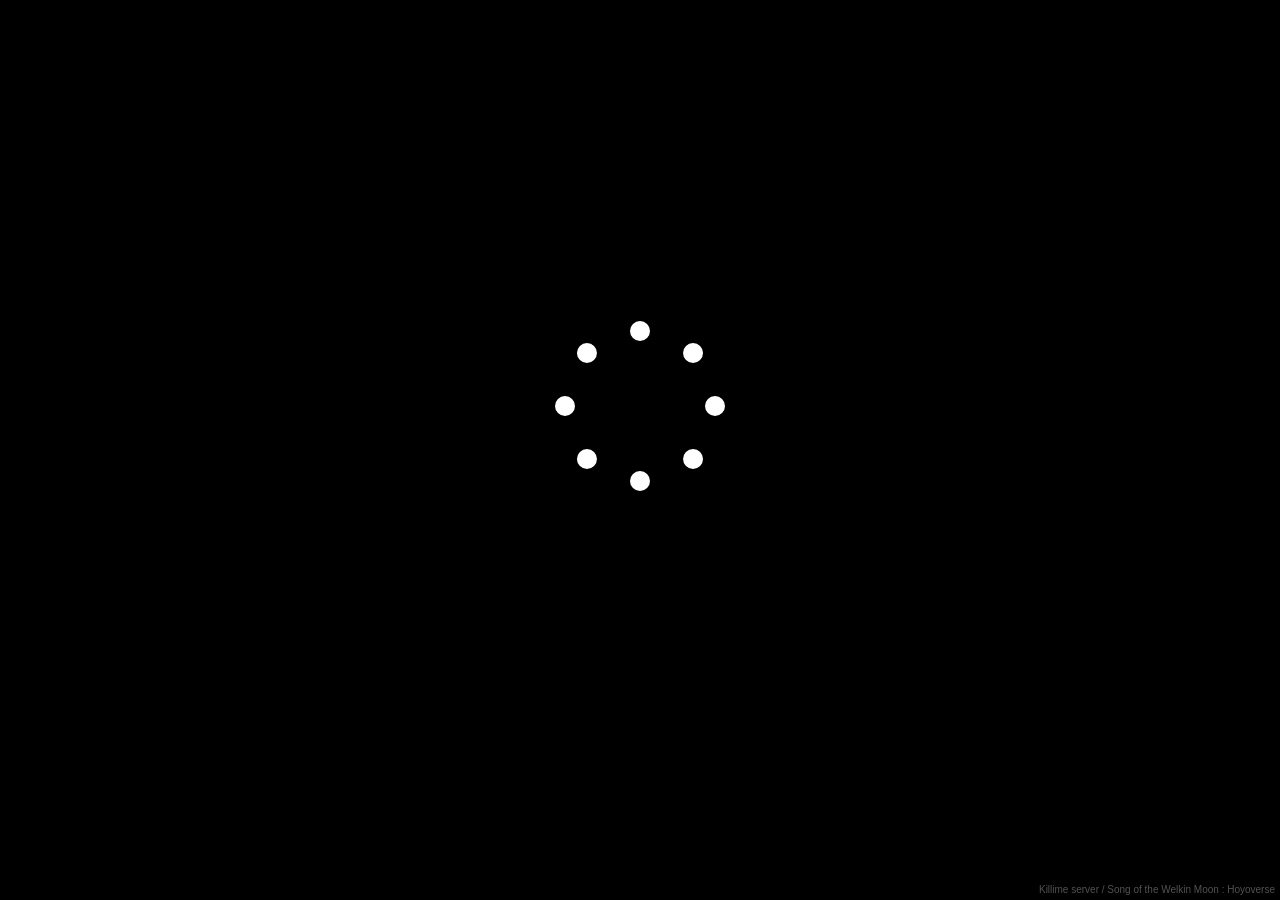
==== index.html @ 07a7a8bc "Add files via upload" ====
<!DOCTYPE html>
<html lang="fr">
<head>
<meta charset="UTF-8" />
<meta name="viewport" content="width=device-width, initial-scale=1" />
<title>Moon</title>
<link rel="stylesheet" href="style.css" />
</head>
<body>

<!-- Écran de chargement -->
<div id="loading-screen">
  <div id="loading-circle">
  <div class="dot" style="--i: 0"></div>
  <div class="dot" style="--i: 1"></div>
  <div class="dot" style="--i: 2"></div>
  <div class="dot" style="--i: 3"></div>
  <div class="dot" style="--i: 4"></div>
  <div class="dot" style="--i: 5"></div>
  <div class="dot" style="--i: 6"></div>
  <div class="dot" style="--i: 7"></div>
  </div>
  <div id="click-to-start" class="hidden">Appuyez pour continuer</div>
</div>

<!-- Contenu principal -->
<div id="footer-text">Killime server / Song of the Welkin Moon : Hoyoverse</div>
<div id="main" class="hidden">
  <div id="overlay"></div>
  <div id="content">
    <img id="symbol" src="" alt="Symbole" />
    <div id="phrase"></div>
  </div>
</div>
<div id="main-content" class="hidden">
  <img id="center-image" src="assets/center.png" alt="Image centrale" />
  <img id="center-moon" src="assets/centermoon.png" alt="Image lune centrale" />
  <div id="circle-container">
  <div class="circle-item-container"><img class="circle-item" src="assets/item1.png" alt="Item 1" /></div>
  <div class="circle-item-container"><img class="circle-item" src="assets/item2.png" alt="Item 2" /></div>
  <div class="circle-item-container"><img class="circle-item" src="assets/item3.png" alt="Item 3" /></div>
  <div class="circle-item-container"><img class="circle-item" src="assets/item4.png" alt="Item 4" /></div>
  <div class="circle-item-container"><img class="circle-item" src="assets/item5.png" alt="Item 5" /></div>
  <div class="circle-item-container"><img class="circle-item" src="assets/item6.png" alt="Item 6" /></div>
  <div class="circle-item-container"><img class="circle-item" src="assets/item7.png" alt="Item 7" /></div>
  </div>
</div>
<div id="sin-page" class="hidden">
  <div id="sin-background"></div>
  <div id="sin-message"></div>
</div>
<div id="modal" class="hidden">
  <div class="modal-content">
    <span class="close-button">&times;</span>
    <h2 id="modal-title"></h2>
    <p id="modal-description"></p>
  </div>
</div>
<div id="pass-button">Passer</div>
<div id="discord-widget-container">
  <iframe src="https://discord.com/widget?id=398546209247068161&theme=dark" width="350" height="500" allowtransparency="true" frameborder="0" sandbox="allow-popups allow-popups-to-escape-sandbox allow-same-origin allow-scripts"></iframe>
</div>
<div id="ancientmoon-bg" class="hidden">
  <video id="ancientmoon-video" src="assets/ancientmoon.mp4" autoplay muted loop playsinline></video>
</div>
<div id="return-button" class="hidden">
  <span>⟵ Retour</span>
</div>
<audio id="souffle2Sound" src="assets/souffle2.mp3" preload="auto"></audio>
<audio id="startSound" src="assets/souffle.mp3" preload="auto"></audio>
<audio id="appSound" src="assets/appearance.mp3" preload="auto"></audio>
<audio id="bgMusic" src="assets/ambiance.mp3" preload="auto" loop></audio>

<script src="script.js"></script>
</body>
</html>
---- style.css ----
/* Reset */
* {
  margin: 0;
  padding: 0;
  box-sizing: border-box;
}

body, html {
  width: 100%;
  height: 100%;
  overflow: hidden;
  font-family: 'Arial', sans-serif;
  background: black;
  color: white;
}

#loading-screen {
  position: fixed;
  top: 0; left: 0; right: 0; bottom: 0;
  background: black;
  display: flex;
  flex-direction: column;
  justify-content: center;
  align-items: center;
  z-index: 1000;
  opacity: 1;
  transition: opacity 1s ease;
  cursor: pointer;
}

#loading-screen.hidden {
  opacity: 0;
  pointer-events: none;
}

#pass-button {
  position: fixed;
  top: 20px;
  right: 20px;
  background: rgba(255, 255, 255, 0.08);
  color: white;
  border: 1px solid white;
  padding: 8px 16px;
  font-size: 1rem;
  cursor: pointer;
  z-index: 3;
  opacity: 0;
  pointer-events: none;
  transition: opacity 0.6s ease, background-color 0.3s ease, color 0.3s ease;
  border-radius: 4px;
}

#pass-button.visible {
  opacity: 0.25;
  pointer-events: auto;
}

#pass-button:hover {
  background: rgba(255, 255, 255, 0.25);
  color: black;
}

#loading-circle {
  position: relative;
  width: 180px;
  height: 180px;
  margin-bottom: 60px;
}

#loading-circle .dot {
  position: absolute;
  top: 50%;
  left: 50%;
  width: 20px;
  height: 20px;
  margin: -10px;
  background-color: rgba(255, 255, 255, 0.1);
  border-radius: 50%;
  transform: rotate(calc(45deg * var(--i))) translate(75px);
  opacity: 0.2;
  transition: background-color 0.3s ease, opacity 0.3s ease;
}

#loading-circle .dot.active {
  background-color: white;
  opacity: 1;
}

#click-to-start {
  font-size: 1.6rem;
  color: white;
  opacity: 0;
  transition: opacity 1s ease;
  user-select: none;
  text-align: center;
  pointer-events: none;
}

#click-to-start.visible {
  opacity: 1;
}

#main {
  position: fixed;
  top: 0; left: 0; right: 0; bottom: 0;
  background: url('assets/stars.jpg') center center no-repeat;
  background-size: cover;
  overflow: hidden;
  opacity: 1;
  transform-origin: center center;
  transform: scale(1);
  display: flex;
  justify-content: center;
  align-items: center;
  flex-direction: column;
  z-index: 0;
  transition: transform 4s ease;
}

#main.zoomed-in {
  animation: background-zoom 40s ease-in-out infinite;
}

#overlay {
  position: fixed;
  top: 0; left: 0; right: 0; bottom: 0;
  background-color: black;
  opacity: 1;
  transition: opacity 4s ease;
  pointer-events: none;
  z-index: 1;
}

#content {
  position: relative;
  z-index: 10;
  opacity: 0;
  transition: opacity 1s ease;
  text-align: center;
  max-width: 90vw;
  user-select: none;
}

#content.visible {
  opacity: 1;
}

#phrase {
  font-size: 2rem;
  opacity: 0;
  transition: opacity 1s ease;
  user-select: none;
  max-width: 700px;
  margin: 0 auto 20px auto;
  color: white;
  display: block;
  padding: 20px;
  pointer-events: none;
  cursor: default;
  position: relative;
  z-index: 10;
}

#phrase.clickable {
  pointer-events: auto;
  cursor: pointer;
}

#symbol {
  width: 100px;
  height: 100px;
  object-fit: contain;
  opacity: 0;
  transition: opacity 1s ease;
  margin-bottom: 40px;
  user-select: none;
  pointer-events: none !important;
  animation: symbol-bounce 6s ease-in-out infinite;
  will-change: transform;
}

#discord-widget-container {
  position: fixed;
  bottom: 10px;
  right: 10px;
  z-index: 10;
  opacity: 0;
  transition: opacity 2s ease;
  pointer-events: none;
  transform: scale(0.85);
  filter: brightness(0.85);
}
#discord-widget-container.visible {
  opacity: 0.9;
  pointer-events: auto;
}

#footer-text {
  position: fixed;
  bottom: 5px;
  right: 5px;
  font-size: 10px;
  color: #ccc;
  font-family: Arial, sans-serif;
  user-select: none;
  opacity: 0.4;
  z-index: 1000;
}

#main-content {
  position: fixed;
  top: 50%;
  left: 50%;
  width: 600px;
  height: 600px;
  display: flex;
  justify-content: center;
  align-items: center;
  pointer-events: none; /* ❗ Empêche de bloquer les clics en mode masqué */
  z-index: 0; /* ✅ Plus bas par défaut */
  transform: translate(-50%, -50%) scale(1);
  transition: transform 0.8s ease;
  transform-origin: center center;
}

#main-content.hidden {
  opacity: 0;
  pointer-events: none; /* ❗ S'assure que rien ne capte les clics */
  z-index: 0; /* 🔽 Toujours sous le texte */
}

#main-content.visible {
  pointer-events: auto;
  z-index: 100; /* 🔼 Activé seulement à la fin */
}

.sin-tooltip {
  position: absolute;
  background: rgba(0, 0, 0, 0.85);
  color: white;
  padding: 10px;
  border-radius: 8px;
  max-width: 220px;
  font-size: 0.85rem;
  pointer-events: none;
  z-index: 9999;
  transition: opacity 0.2s ease;
  box-shadow: 0 0 8px rgba(255, 255, 255, 0.15);
}

#center-image {
  position: absolute;
  top: 52%;
  left: 52%;
  width: 780px;
  height: 900px;
  border-radius: 50%;
  opacity: 0;
  transition: opacity 2.5s ease;
  z-index: 0;
  transform: translate(-50%, -50%);
  pointer-events: none;
}

#center-moon {
  position: absolute;
  top: 52%;
  left: 52%;
  width: 205px;
  height: 240px;
  border-radius: 50%;
  opacity: 0;
  transform: translate(-50%, -50%);
  transition: opacity 2.5s ease, transform 0.3s ease;
  z-index: 10;
  pointer-events: auto;
  cursor: pointer;
}

#center-moon:hover {
  transform: translate(-50%, -50%) scale(1.3);
}

.circle-item-container {
  display: inline-block;
  transition: transform 0.1s ease-out;
  will-change: transform;
}

#circle-container {
  position: relative;
  width: 400px;
  height: 400px;
}

.circle-item {
  pointer-events: none;
  position: absolute;
  width: 110px;
  height: 110px;
  border-radius: 50%;
  opacity: 0;
  transition: opacity 2.5s ease, transform 0.3s ease;
  object-fit: cover;
  z-index: 5;
  cursor: pointer;
}

.circle-item.activated {
  pointer-events: auto;
}

.circle-item:hover {
  z-index: 20;
  transform: scale(1.3);
}

#modal {
  position: fixed;
  top: 0;
  left: 0;
  width: 100%;
  height: 100%;
  background: rgba(0,0,0,0.8);
  display: flex;
  justify-content: center;
  align-items: center;
  z-index: 200;
  transition: opacity 0.5s ease;
}

#modal.hidden {
  opacity: 0;
  pointer-events: none;
}

.modal-content {
  background: #111;
  color: white;
  padding: 30px;
  border-radius: 12px;
  width: 400px;
  max-width: 90%;
  box-shadow: 0 0 20px rgba(255,255,255,0.2);
  text-align: center;
  position: relative;
}

.close-button {
  position: absolute;
  top: 10px;
  right: 15px;
  font-size: 24px;
  cursor: pointer;
  color: white;
  transition: color 0.3s;
}

.close-button:hover {
  color: #999;
}

#ancientmoon-bg {
  position: fixed;
  top: 0; left: 0; width: 100%; height: 100%;
  background: black;
  display: flex;
  justify-content: center;
  align-items: center;
  z-index: 9999;
  opacity: 0;
  transition: opacity 2s ease, transform 1.5s ease; /* 🆕 On ajoute transform */
  transform: scale(2); /* 🆕 Dézoom initial */
  pointer-events: none;
}

#ancientmoon-bg video {
  width: 100%;
  height: 100%;
  object-fit: cover;
}


#ancientmoon-bg.visible {
  opacity: 1;
  pointer-events: auto;
}

#return-button {
  position: fixed;
  bottom: 20px;
  left: 20px;
  background: rgba(255, 255, 255, 0.08);
  color: white;
  padding: 10px 20px;
  font-size: 18px;
  border: 1px solid white;
  border-radius: 6px;
  cursor: pointer;
  z-index: 10000;
  opacity: 0;
  pointer-events: none;
  transform: scale(0.95);
  transition: opacity 1.2s ease, transform 1s ease, background 0.3s ease;
}

#return-button.visible {
  opacity: 1;
  pointer-events: auto;
  transform: scale(1);
}

#return-button:hover {
  background: rgba(255, 255, 255, 0.25);
}

#return-button.exit-zoom {
  transform: translateX(-100vw) scale(3);
  opacity: 0;
  transition: transform 1.2s ease, opacity 1.2s ease;
}

#sin-page {
  position: fixed;
  top: 0; left: 0; width: 100%; height: 100%;
  background: black;
  display: flex;
  justify-content: center;
  align-items: center;
  flex-direction: column;
  z-index: 9998;
  opacity: 0;
  pointer-events: none;
  transform: scale(2); /* effet de dézoom initial */
  transition: opacity 1.5s ease, transform 1.5s ease;
}

#sin-page.visible {
  opacity: 1;
  pointer-events: auto;
  transform: scale(1); /* zoom progressif */
}

#sin-background {
  position: absolute;
  top: 0; left: 0; right: 0; bottom: 0;
  background-size: cover;
  background-position: center;
  z-index: -1;
  opacity: 0.25;
}

#sin-message {
  color: white;
  font-size: 1.6rem;
  padding: 20px;
  text-align: center;
  max-width: 80%;
  z-index: 10;
  font-style: italic;
}

#return-sin-button 
  margin-top: 40px;
  padding: 10px 20px;
  background: rgba(255, 255, 255, 0.1);
  border: 1px solid white;
  color: white;
  cursor: pointer;
  border-radius: 6px;
  z-index: 10;
  font-size: 1.2rem;
  transition: background 0.3s ease;
}

#return-sin-button:hover {
  background: rgba(255, 255, 255, 0.3);
}


@keyframes background-zoom {
  0%, 100% { transform: scale(1); }
  50% { transform: scale(1.12); }
}

@keyframes symbol-bounce {
  0%, 100% { transform: translateY(0); }
  50% { transform: translateY(-8px); }
}
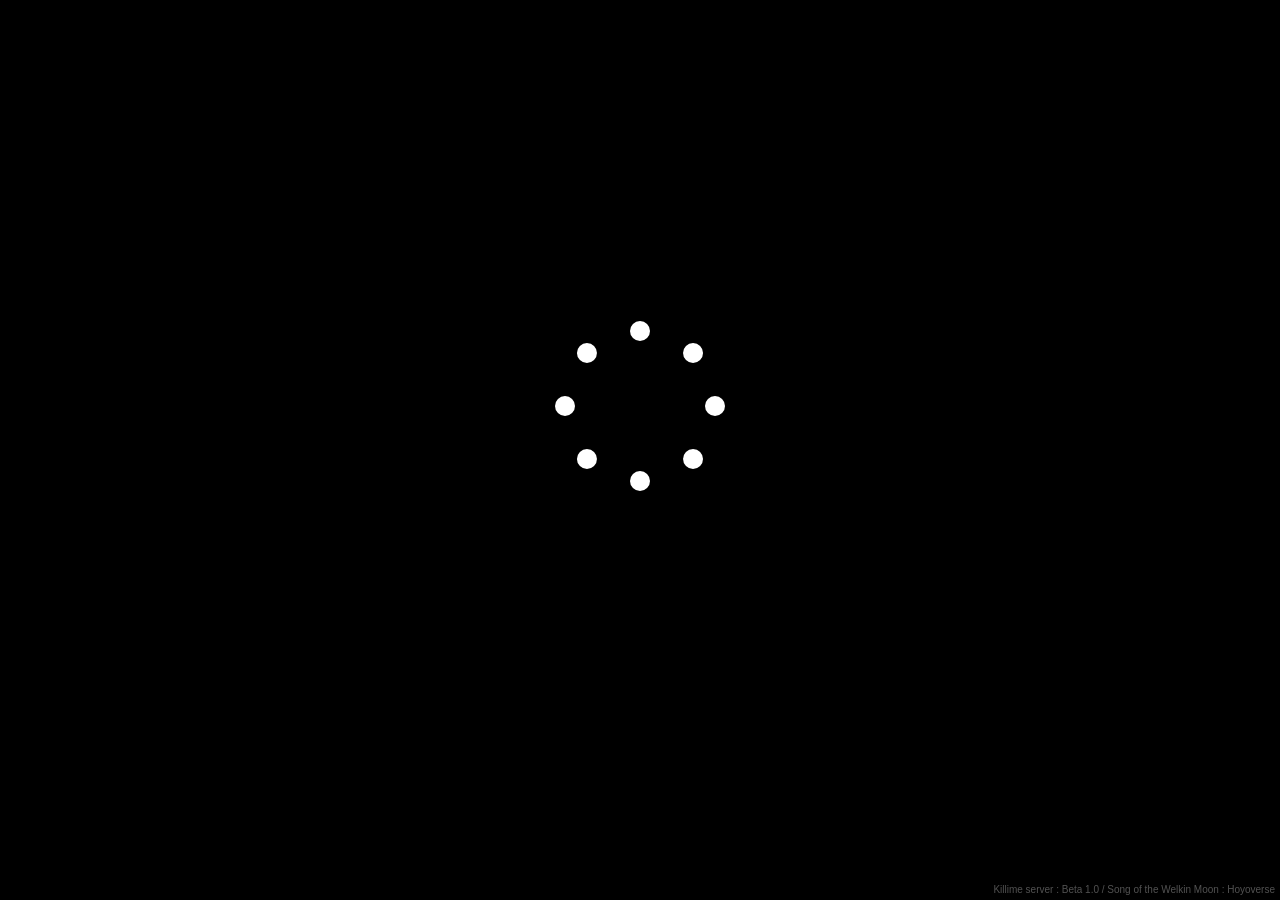
==== commit 6e1ae49d: "Add files via upload" ====
--- a/index.html
+++ b/index.html
@@ -5,6 +5,7 @@
 <meta name="viewport" content="width=device-width, initial-scale=1" />
 <title>Moon</title>
 <link rel="stylesheet" href="style.css" />
+<link rel="icon" type="image/x-icon" href="assets/centermoon.png">
 </head>
 <body>
 
@@ -24,12 +25,13 @@
 </div>
 
 <!-- Contenu principal -->
-<div id="footer-text">Killime server / Song of the Welkin Moon : Hoyoverse</div>
+<div id="footer-text">Killime server : Beta 1.0 / Song of the Welkin Moon : Hoyoverse</div>
 <div id="main" class="hidden">
+  <div id="background"></div> <!-- 🌌 le fond seul -->
   <div id="overlay"></div>
   <div id="content">
-    <img id="symbol" src="" alt="Symbole" />
-    <div id="phrase"></div>
+      <img id="symbol" src="" alt="Symbole" />
+      <div id="phrase"></div>
   </div>
 </div>
 <div id="main-content" class="hidden">
@@ -70,7 +72,10 @@
 <audio id="startSound" src="assets/souffle.mp3" preload="auto"></audio>
 <audio id="appSound" src="assets/appearance.mp3" preload="auto"></audio>
 <audio id="bgMusic" src="assets/ambiance.mp3" preload="auto" loop></audio>
-
+<div id="annonces-container" class="hidden">
+  <div id="annonces-title">「📆」Annonces</div>
+  <div id="annonces-list"></div>
+</div>
 <script src="script.js"></script>
 </body>
 </html>
--- a/style.css
+++ b/style.css
@@ -121,6 +121,19 @@
   animation: background-zoom 40s ease-in-out infinite;
 }
 
+#background {
+  position: fixed;
+  top: 0; left: 0; right: 0; bottom: 0;
+  background: url('assets/stars.jpg') center center no-repeat;
+  background-size: cover;
+  z-index: 0;
+  transition: transform 40s ease-in-out;
+}
+
+#main.zoomed-in #background {
+  animation: background-zoom 40s ease-in-out infinite;
+}
+
 #overlay {
   position: fixed;
   top: 0; left: 0; right: 0; bottom: 0;
@@ -273,7 +286,7 @@
   transform: translate(-50%, -50%);
   transition: opacity 2.5s ease, transform 0.3s ease;
   z-index: 10;
-  pointer-events: auto;
+  pointer-events: none;
   cursor: pointer;
 }
 
@@ -420,44 +433,85 @@
   transition: transform 1.2s ease, opacity 1.2s ease;
 }
 
+/* === SIN PAGE (scrollable, image non interactive, card en overlay) === */
 #sin-page {
   position: fixed;
-  top: 0; left: 0; width: 100%; height: 100%;
+  top: 0;
+  left: 0;
+  width: 100%;
+  height: 100vh;
   background: black;
   display: flex;
-  justify-content: center;
+  justify-content: flex-start; /* contenu en haut */
   align-items: center;
   flex-direction: column;
   z-index: 9998;
   opacity: 0;
   pointer-events: none;
-  transform: scale(2); /* effet de dézoom initial */
+  transform: scale(2); /* effet initial */
   transition: opacity 1.5s ease, transform 1.5s ease;
+  overflow-y: auto; /* permet le scroll interne */
+  -webkit-overflow-scrolling: touch;
 }
 
 #sin-page.visible {
   opacity: 1;
   pointer-events: auto;
-  transform: scale(1); /* zoom progressif */
-}
-
+  transform: scale(1);
+}
+
+/* Le conteneur du fond devient un élément normal qui pousse la page */
 #sin-background {
-  position: absolute;
-  top: 0; left: 0; right: 0; bottom: 0;
-  background-size: cover;
-  background-position: center;
-  z-index: -1;
-  opacity: 0.25;
-}
-
+  position: relative;
+  width: 100%;
+  z-index: 0;
+  display: block;
+}
+
+/* L'image elle-même : pleine largeur, pas interactive, pas draggable */
+#sin-background img {
+  width: 100%;
+  height: auto;
+  display: block;
+  user-select: none;
+  -webkit-user-drag: none;
+  pointer-events: none; /* n'attrape plus les clics */
+}
+
+/* Le message / card est superposé au dessus de l'image */
 #sin-message {
-  color: white;
-  font-size: 1.6rem;
-  padding: 20px;
+  position: absolute;
+  top: 20px;
+  left: 50%;
+  transform: translateX(-50%);
+  z-index: 10; /* au-dessus de l'image */
+  color: white;
+  font-size: 1.1rem;
+  padding: 250px;
   text-align: center;
-  max-width: 80%;
+  max-width: 90%;
+  pointer-events: none; /* la card reste cliquable */
+}
+
+/* Empêcher le scroll du body quand on est sur la page du péché */
+.no-scroll {
+  overflow: hidden !important;
+}
+
+#sin-message.vacant {
+  position: absolute;
+  top: 50%;
+  left: 50%;
+  transform: translate(-50%, -50%);
+  font-size: 2.2rem;   /* 🔥 plus gros */
+  font-weight: bold;
+  max-width: 90%;
+  line-height: 1.4;
+  text-align: center;
+  font-style: italic;
+  color: white;
   z-index: 10;
-  font-style: italic;
+  pointer-events: auto;
 }
 
 #return-sin-button 
@@ -477,6 +531,114 @@
   background: rgba(255, 255, 255, 0.3);
 }
 
+.player-card {
+    display: flex;
+    align-items: center;
+    gap: 10px;
+    background: rgba(0, 0, 0, 0.6);
+    border-radius: 12px;
+    padding: 10px 15px;
+    width: 240px;          /* ✅ largeur fixe */
+    max-width: 240px;      /* ✅ empêche l’expansion */
+    min-width: 240px;
+}
+
+.player-card img {
+    width: 48px;
+    height: 48px;
+    border-radius: 50%;
+    object-fit: cover;
+    flex-shrink: 0;
+}
+
+.player-info {
+    flex: 1;
+    overflow: hidden;
+}
+
+.player-name {
+    color: white;
+    font-weight: bold;
+    font-size: 16px;
+    white-space: nowrap;        /* ✅ une seule ligne */
+    overflow: hidden;           /* ✅ coupe si trop long */
+    text-overflow: ellipsis;    /* ✅ affiche "…" */
+}
+
+#annonces-container {
+  position: fixed;
+  top: 20px;
+  left: 20px;
+  width: 320px;
+  max-height: 400px;
+  background: rgba(0, 0, 0, 0.7);
+  border: 1px solid rgba(255, 255, 255, 0.2);
+  border-radius: 10px;
+  padding: 10px;
+  display: flex;
+  flex-direction: column; /* ✅ empile de haut en bas */
+  z-index: 200;
+  opacity: 0;
+  transition: opacity 1s ease;
+}
+
+#annonces-container.visible {
+  opacity: 1;
+}
+
+#annonces-list {
+  flex: 1;
+  overflow-y: auto; /* ✅ scroll ici */
+}
+
+#annonces-title {
+  font-size: 1.1rem;
+  font-weight: bold;
+  margin-bottom: 8px;
+  color: #fff;
+  border-bottom: 1px solid rgba(255,255,255,0.2);
+  padding-bottom: 4px;
+}
+
+.annonce-card {
+  display: flex;
+  align-items: flex-start;
+  gap: 10px;
+  margin-top: 12px;
+  padding-bottom: 8px;
+  border-bottom: 1px solid rgba(255,255,255,0.1);
+}
+
+.annonce-card:last-child {
+  border-bottom: none;
+}
+
+.annonce-avatar {
+  width: 64px;
+  height: 64px;
+  border-radius: 50%;
+  flex-shrink: 0;
+}
+
+.annonce-body {
+  flex: 1;
+  overflow: hidden;
+}
+
+.annonce-name {
+  font-weight: bold;
+  font-size: 1rem;
+  color: #fff;
+  margin-bottom: 5px;
+}
+
+.annonce-content {
+  font-size: 0.9rem;
+  color: #ccc;
+  line-height: 1.4;
+  white-space: pre-wrap;
+}
+
 
 @keyframes background-zoom {
   0%, 100% { transform: scale(1); }
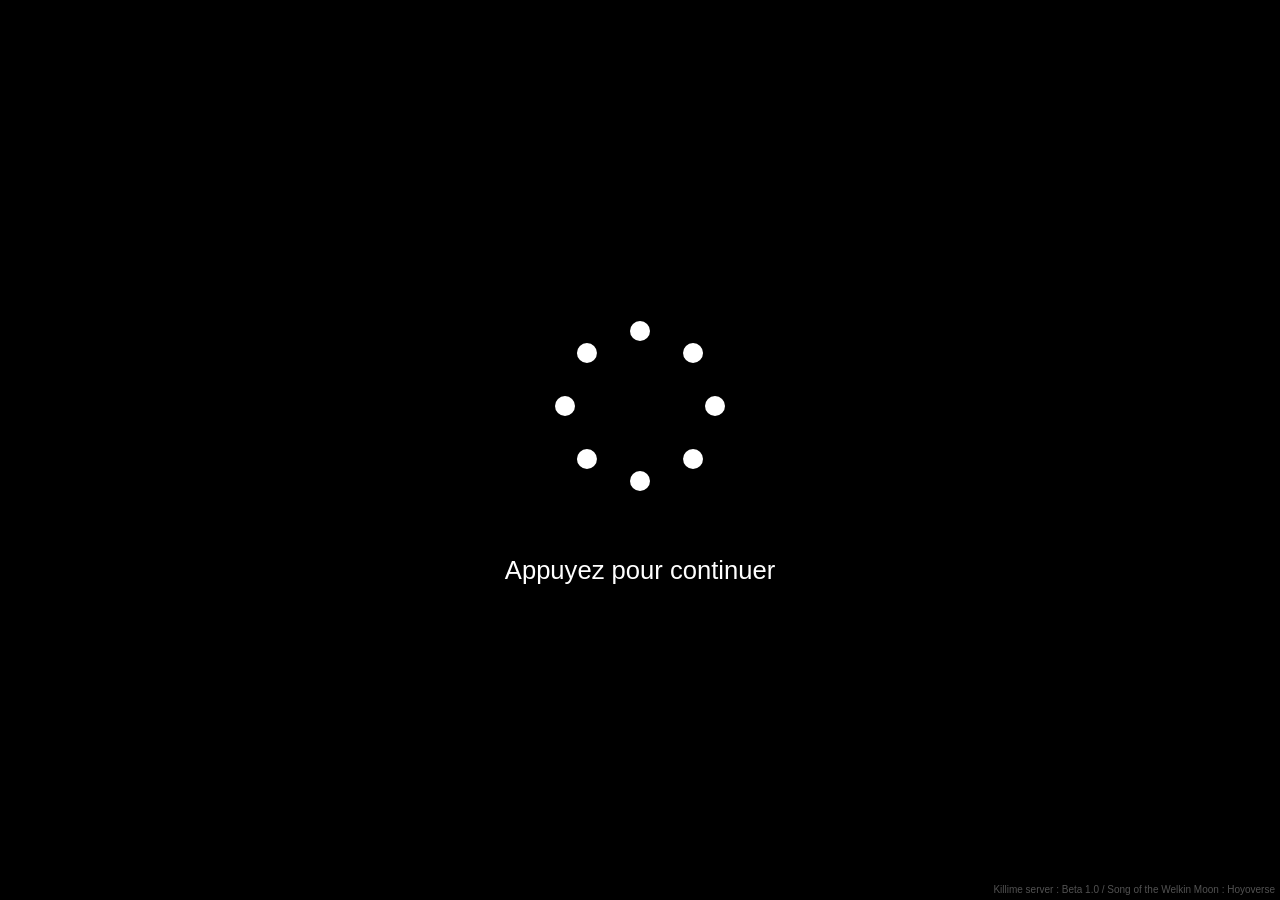
==== commit 59b41532: "Add files via upload" ====
--- a/index.html
+++ b/index.html
@@ -76,6 +76,18 @@
   <div id="annonces-title">「📆」Annonces</div>
   <div id="annonces-list"></div>
 </div>
+<!-- Page Classement -->
+<div id="classement-widget" class="hidden">
+  <div id="classement-title">「🏆」Classement</div>
+
+  <div id="classement-nav">
+    <button id="btn-classement-peches" class="active">Péchés</button>
+    <button id="btn-classement-jeux">Jeux-vidéos</button>
+  </div>
+
+  <div id="classement-container"></div>
+</div>
+<canvas id="audio-visualizer"></canvas>
 <script src="script.js"></script>
 </body>
 </html>
--- a/style.css
+++ b/style.css
@@ -198,7 +198,7 @@
   right: 10px;
   z-index: 10;
   opacity: 0;
-  transition: opacity 2s ease;
+  transition: opacity 2.5s ease;
   pointer-events: none;
   transform: scale(0.85);
   filter: brightness(0.85);
@@ -569,8 +569,8 @@
   position: fixed;
   top: 20px;
   left: 20px;
-  width: 320px;
-  max-height: 400px;
+  width: 370px;
+  max-height: 430px;
   background: rgba(0, 0, 0, 0.7);
   border: 1px solid rgba(255, 255, 255, 0.2);
   border-radius: 10px;
@@ -579,7 +579,7 @@
   flex-direction: column; /* ✅ empile de haut en bas */
   z-index: 200;
   opacity: 0;
-  transition: opacity 1s ease;
+  transition: opacity 2.5s ease;
 }
 
 #annonces-container.visible {
@@ -597,7 +597,9 @@
   margin-bottom: 8px;
   color: #fff;
   border-bottom: 1px solid rgba(255,255,255,0.2);
-  padding-bottom: 4px;
+  padding-bottom: 9px;
+  text-align: center;
+  pointer-events: none;
 }
 
 .annonce-card {
@@ -607,6 +609,7 @@
   margin-top: 12px;
   padding-bottom: 8px;
   border-bottom: 1px solid rgba(255,255,255,0.1);
+  pointer-events: none;
 }
 
 .annonce-card:last-child {
@@ -639,6 +642,78 @@
   white-space: pre-wrap;
 }
 
+/* ---------- Classement widget (même taille que annonces) ---------- */
+#classement-widget {
+  position: fixed;
+  bottom: 20px;
+  left: 20px;
+  width: 370px;        /* même largeur que annonces */
+  max-height: 430px;   /* même hauteur max que annonces */
+  height: 350px;       /* optionnel : fixe exactement la hauteur */
+  background: rgba(0,0,0,0.72);
+  border: 1px solid rgba(255,255,255,0.14);
+  border-radius: 10px;
+  padding: 10px;
+  display: flex;
+  flex-direction: column;
+  z-index: 400;
+  opacity: 0;
+  transition: opacity 2.5s ease;
+  pointer-events: none;
+  overflow: hidden;
+}
+
+#classement-widget.visible {
+  opacity: 1;
+  pointer-events: auto;
+}
+
+/* Titre + nav */
+#classement-title { font-weight:700; font-size:1.1rem; color:#fff; margin-bottom:9px; text-align: center; }
+#classement-nav { display:flex; gap:8px; margin-bottom:6px; justify-content:center; }
+#classement-nav button { 
+  background: rgba(255,255,255,0.06);
+  border: 1px solid rgba(255,255,255,0.08);
+  color: white;
+  padding: 6px 10px;
+  border-radius: 6px;
+  cursor: pointer;
+  font-size: 0.9rem;
+  transition: background 0.24s ease, transform 0.12s ease;
+}
+#classement-nav button:hover { background: rgba(103, 103, 103, 0.361); transform: translateY(-2px); }
+
+/* zone scroll */
+#classement-container { overflow-y: auto; flex: 1; padding-right: 6px; }
+
+/* chaque ligne du classement */
+#classement-widget .classement-card {
+  display:flex;
+  justify-content:space-between;
+  align-items:center;
+  gap:8px;
+  padding: 8px 6px;
+  border-bottom: 1px solid rgba(255,255,255,0.06);
+}
+
+/* NOM DU PÉCHÉ - plus visible mais pas énorme */
+#classement-widget .classement-card .peche-name {
+  font-weight:700;
+  color:#fff;
+  font-size: 1rem; /* <- change ici si tu veux plus/pas trop */
+  flex: 1;
+  white-space: nowrap;
+  overflow: hidden;
+  text-overflow: ellipsis;
+}
+
+/* nombre */
+#classement-widget .classement-card .peche-count {
+  color:#b5b5b5;
+  font-size: 14px;
+  flex-shrink: 0;
+}
+
 
 @keyframes background-zoom {
   0%, 100% { transform: scale(1); }
@@ -649,3 +724,26 @@
   0%, 100% { transform: translateY(0); }
   50% { transform: translateY(-8px); }
 }
+
+
+
+
+#audio-visualizer {
+  position: fixed;
+  bottom: 0px;
+  left: 50%;
+  transform: translateX(-50%);
+  width: 50%;
+  height: 150px;
+  z-index: 50;
+  pointer-events: none;
+  background: transparent;
+
+  opacity: 0;                  /* caché par défaut */
+  transition: opacity 2.5s ease; /* fondu doux */
+}
+
+#audio-visualizer.visible {
+  opacity: 0.6; /* barre blanche légèrement transparente */
+}
+
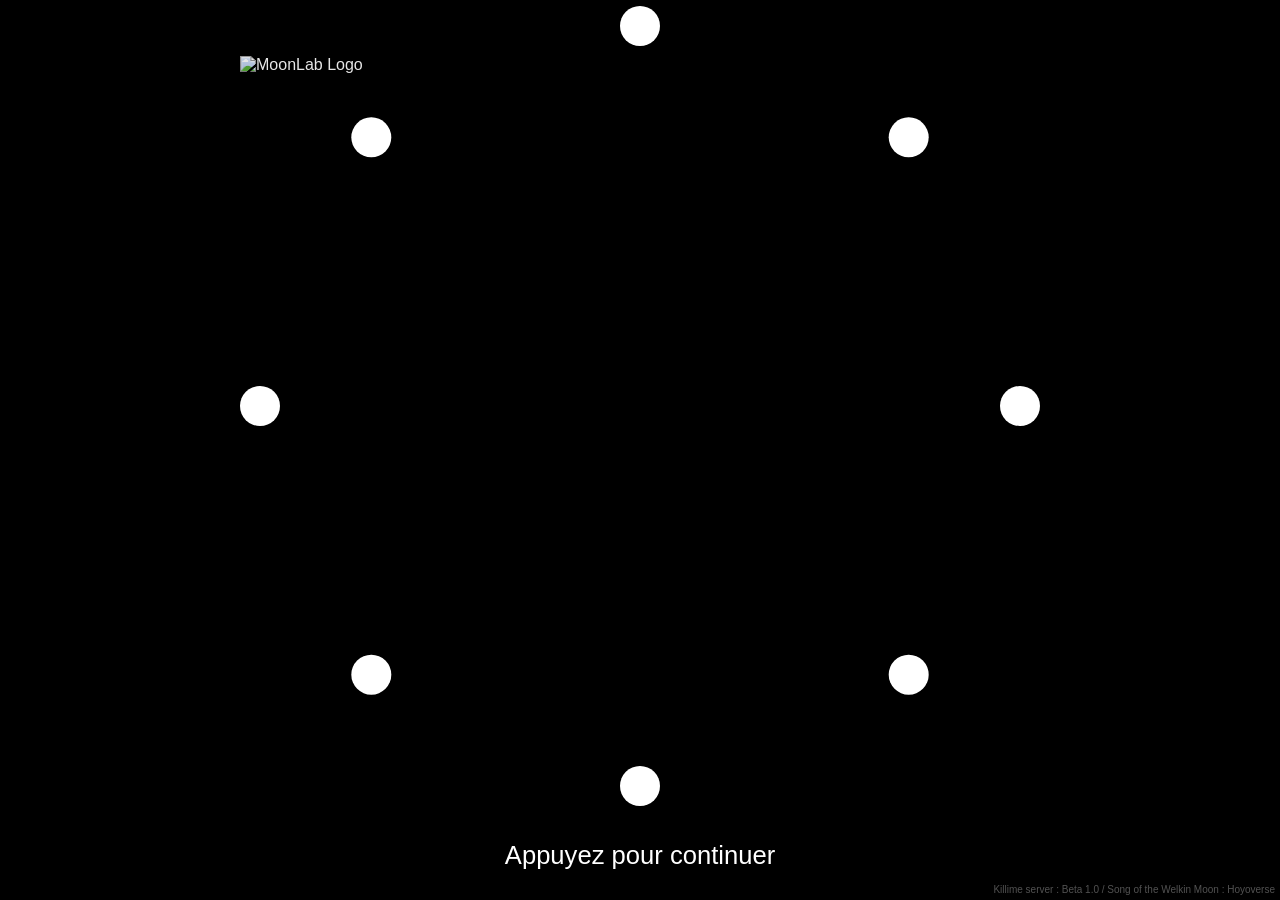
==== commit 55d8382c: "Add files via upload" ====
--- a/index.html
+++ b/index.html
@@ -3,7 +3,7 @@
 <head>
 <meta charset="UTF-8" />
 <meta name="viewport" content="width=device-width, initial-scale=1" />
-<title>Moon</title>
+<title>La Discuterie</title>
 <link rel="stylesheet" href="style.css" />
 <link rel="icon" type="image/x-icon" href="assets/centermoon.png">
 </head>
@@ -12,14 +12,15 @@
 <!-- Écran de chargement -->
 <div id="loading-screen">
   <div id="loading-circle">
-  <div class="dot" style="--i: 0"></div>
-  <div class="dot" style="--i: 1"></div>
-  <div class="dot" style="--i: 2"></div>
-  <div class="dot" style="--i: 3"></div>
-  <div class="dot" style="--i: 4"></div>
-  <div class="dot" style="--i: 5"></div>
-  <div class="dot" style="--i: 6"></div>
-  <div class="dot" style="--i: 7"></div>
+    <img id="moonlab-logo" src="assets/MOONLAB.png" alt="MoonLab Logo" />
+    <div class="dot" style="--i: 0"></div>
+    <div class="dot" style="--i: 1"></div>
+    <div class="dot" style="--i: 2"></div>
+    <div class="dot" style="--i: 3"></div>
+    <div class="dot" style="--i: 4"></div>
+    <div class="dot" style="--i: 5"></div>
+    <div class="dot" style="--i: 6"></div>
+    <div class="dot" style="--i: 7"></div>
   </div>
   <div id="click-to-start" class="hidden">Appuyez pour continuer</div>
 </div>
@@ -47,9 +48,38 @@
   <div class="circle-item-container"><img class="circle-item" src="assets/item7.png" alt="Item 7" /></div>
   </div>
 </div>
+<div id="search-container" class="hidden">
+  <input type="text" id="search-input" placeholder="🔍 Rechercher un membre ou un rôle..." autocomplete="off">
+  <div id="suggestions" class="hidden"></div>
+</div>
+
 <div id="sin-page" class="hidden">
   <div id="sin-background"></div>
-  <div id="sin-message"></div>
+
+  <!-- Overlay pour le contenu par-dessus le fond -->
+  <div id="sin-overlay">
+    <!-- Section Pécheur -->
+    <!-- Section Souverain -->
+    <div id="pecheur-section" class="sin-section hidden">
+      <div id="pecheur-title" class="section-title">Pecheur</div>
+      <div id="sin-message"></div>
+    </div>
+
+
+    <!-- Section Disciples -->
+    <div id="apotre-section" class="sin-section hidden">
+      <div class="section-title">Apotres</div>
+      <div id="apotre-container"></div>
+    </div>
+    <!-- Section Membres -->
+    <div id="membres-section" class="sin-section hidden">
+      <div class="section-title">Membres</div>
+      <div id="membres-container"></div>
+    </div>
+
+  </div>
+</div>
+
 </div>
 <div id="modal" class="hidden">
   <div class="modal-content">
@@ -64,6 +94,16 @@
 </div>
 <div id="ancientmoon-bg" class="hidden">
   <video id="ancientmoon-video" src="assets/ancientmoon.mp4" autoplay muted loop playsinline></video>
+
+  <!-- Texte superposé -->
+  <div id="ancientmoon-overlay">
+    <p>
+      Depuis les temps anciens, huit lunes tournées autour de la Terre. Leurs éblouissantes éclats facinées et emerveillé les Hommes, bien que leurs pouvoirs de péchès les effrayés aussi. Le monde pouvait ressemblés a un monde stable où aucun homme ne pouvait succomber à son défaut dévorant. Certains remirent en cause le manque de liberté que cela procurérait bien que d'autre en montrer son avantage de paix.<br><br>
+      Lors de la grande destruction, les péchès ont afflué le sol et les guerres ont commencés. Le désastre emergé jusqu'a ce que les pècheurs reprirent le controle. Chacun posait ça loi, et la liberté des hommes pouvait être désormais séparé de son destin. L'Homme devint l'Homme au sens pur du terme libre de ses actions, conscient mais pouvant effectué ces péchès sous le regard de leurs représentant.<br><br>
+      Finalement même certains pécheurs s'allièrent pour subvenir au monde. Certaines guerre éclatat entre eux mais elles n'étaient pas aussi fortes et mortelles que sans commandement. Malgrès tout cela, la Colère et l'Orgueil ne cessèrent de rompre et ne trouvèrent aucun représentant stable. Peut être était-ce dans la nature de leurs péchès.<br><br>
+      La dernière lune subsite dans le ciel étoilé. Nul ne sait à quoi est-elle reliée. Peut être un autre péchè, peut être le péchè capital, ce qui est sur : c'est que son éclats ne cesse d'ermeveiller les hommes que se soit par sa beauté ou son histoire.
+    </p>
+  </div>
 </div>
 <div id="return-button" class="hidden">
   <span>⟵ Retour</span>
--- a/style.css
+++ b/style.css
@@ -3,6 +3,13 @@
   margin: 0;
   padding: 0;
   box-sizing: border-box;
+}
+
+@font-face {
+  font-family: 'Amanda';
+  src: url('assets/amanda.ttf') format('truetype');
+  font-weight: normal;
+  font-style: normal;
 }
 
 body, html {
@@ -60,10 +67,11 @@
   color: black;
 }
 
+/* === CERCLE DE CHARGEMENT AVEC LOGO CENTRAL === */
 #loading-circle {
   position: relative;
-  width: 180px;
-  height: 180px;
+  width: 650px;   /* 🔁 élargi pour bien entourer ton logo */
+  height: 750px;
   margin-bottom: 60px;
 }
 
@@ -71,12 +79,12 @@
   position: absolute;
   top: 50%;
   left: 50%;
-  width: 20px;
-  height: 20px;
-  margin: -10px;
-  background-color: rgba(255, 255, 255, 0.1);
+  width: 40px;    /* 🔁 agrandis les points */
+  height: 40px;
+  margin: -20px;
+  background-color: rgba(255, 255, 255, 0.15);
   border-radius: 50%;
-  transform: rotate(calc(45deg * var(--i))) translate(75px);
+  transform: rotate(calc(45deg * var(--i))) translate(380px); /* 🔁 rayon plus grand */
   opacity: 0.2;
   transition: background-color 0.3s ease, opacity 0.3s ease;
 }
@@ -85,6 +93,22 @@
   background-color: white;
   opacity: 1;
 }
+
+/* === LOGO CENTRAL === */
+#moonlab-logo {
+  position: absolute;
+  top: 50%;
+  left: 50%;
+  transform: translate(-50%, -50%);
+  width: 800px;  /* 💡 dimensions demandées */
+  height: 700px;
+  object-fit: contain;
+  opacity: 0.9;
+  user-select: none;
+  pointer-events: none;
+  animation: logo-pulse 4s ease-in-out infinite;
+}
+
 
 #click-to-start {
   font-size: 1.6rem;
@@ -180,8 +204,7 @@
 }
 
 #symbol {
-  width: 100px;
-  height: 100px;
+  height: 300px;
   object-fit: contain;
   opacity: 0;
   transition: opacity 1s ease;
@@ -399,6 +422,49 @@
   pointer-events: auto;
 }
 
+#ancientmoon-overlay {
+  position: absolute;
+  top: 50%;
+  left: 30%;
+  transform: translate(-50%, -50%);
+  text-align: center;
+  color: white;
+  font-family: 'Amanda', serif;
+  z-index: 10000;
+  opacity: 1;
+  transition: opacity 2s ease;
+  width: 35%;
+  line-height: 1.6;
+  background-color: #00000050;
+  padding: 10px;
+  border-radius: 10px;
+}
+
+#ancientmoon-overlay.visible {
+  opacity: 1;
+}
+
+#ancientmoon-overlay h2 {
+  font-size: 3rem;
+  margin-bottom: 20px;
+  letter-spacing: 4px;
+  text-shadow: 0 0 15px rgba(255,255,255,0.8);
+  animation: title-glow 3s ease-in-out infinite;
+}
+
+#ancientmoon-overlay p {
+  font-size: 1.3rem;
+  color: rgba(255, 255, 255, 0.9);
+  text-shadow: 0 0 10px rgba(255,255,255,0.4);
+  animation: fadeText 4s ease-in-out infinite alternate;
+}
+
+@keyframes fadeText {
+  0% { opacity: 0.85; }
+  100% { opacity: 1; }
+}
+
+
 #return-button {
   position: fixed;
   bottom: 20px;
@@ -464,8 +530,9 @@
 #sin-background {
   position: relative;
   width: 100%;
+  min-height: 100vh;
+  background-size: cover;
   z-index: 0;
-  display: block;
 }
 
 /* L'image elle-même : pleine largeur, pas interactive, pas draggable */
@@ -480,18 +547,20 @@
 
 /* Le message / card est superposé au dessus de l'image */
 #sin-message {
-  position: absolute;
-  top: 20px;
-  left: 50%;
-  transform: translateX(-50%);
-  z-index: 10; /* au-dessus de l'image */
+  position: relative;   /* ✅ reste dans le flux */
+  margin: 20px auto 0;  /* espace sous le titre */
+  z-index: 10;
   color: white;
   font-size: 1.1rem;
-  padding: 250px;
   text-align: center;
   max-width: 90%;
-  pointer-events: none; /* la card reste cliquable */
-}
+  padding: 0;           /* ❌ enlever le gros padding */
+  pointer-events: auto; /* garder clics sur la carte */
+  display: flex;
+  justify-content: center;
+}
+
+
 
 /* Empêcher le scroll du body quand on est sur la page du péché */
 .no-scroll {
@@ -499,22 +568,20 @@
 }
 
 #sin-message.vacant {
-  position: absolute;
+  position: fixed;              /* ✅ se centre par rapport à la fenêtre */
   top: 50%;
   left: 50%;
   transform: translate(-50%, -50%);
-  font-size: 2.2rem;   /* 🔥 plus gros */
+  font-size: 2.2rem;
   font-weight: bold;
   max-width: 90%;
   line-height: 1.4;
   text-align: center;
   font-style: italic;
   color: white;
-  z-index: 10;
-  pointer-events: auto;
-}
-
-#return-sin-button 
+}
+
+#return-sin-button {
   margin-top: 40px;
   padding: 10px 20px;
   background: rgba(255, 255, 255, 0.1);
@@ -532,15 +599,24 @@
 }
 
 .player-card {
-    display: flex;
-    align-items: center;
-    gap: 10px;
-    background: rgba(0, 0, 0, 0.6);
-    border-radius: 12px;
-    padding: 10px 15px;
-    width: 240px;          /* ✅ largeur fixe */
-    max-width: 240px;      /* ✅ empêche l’expansion */
-    min-width: 240px;
+  display: flex;
+  align-items: center;
+  gap: 10px;
+  background: rgba(0, 0, 0, 0.6);
+  border-radius: 12px;
+  padding: 10px 15px;
+  width: 240px;
+  max-width: 240px;
+  min-width: 240px;
+  box-shadow: 0 0 12px rgba(255,255,255,0.08);
+  transition: transform 0.25s ease, box-shadow 0.25s ease; /* ✅ transition */
+}
+
+.player-card:hover {
+  transform: translateY(-5px) scale(1.05);
+  box-shadow: 
+    0 0 15px rgba(255, 255, 255, 0.9),  /* doré */
+    0 0 30px rgba(255, 255, 255, 0.6); /* violet mystique */
 }
 
 .player-card img {
@@ -714,6 +790,310 @@
   flex-shrink: 0;
 }
 
+/* Sections Pécheur + Apôtres */
+.sin-section {
+  margin-top: 50px;
+  width: 100%;
+  max-width: 800px;
+  text-align: center;
+  z-index: 20;
+}
+
+.sin-section.hidden {
+  display: none;
+}
+
+.section-title {
+  font-family: 'Amanda', serif; /* ✅ Amanda en priorité */
+  font-size: 2.6rem;            /* tu peux ajuster */
+  font-weight: normal;          /* Amanda n’a sans doute pas de bold */
+  margin-bottom: 30px;
+  color: #ffd700;
+  text-shadow: 
+      0 0 8px rgba(255, 215, 0, 0.8),
+      0 0 16px rgba(186, 85, 211, 0.6);
+  letter-spacing: 4px;
+  text-transform: uppercase;
+  animation: title-glow 3s ease-in-out infinite;
+}
+
+
+@keyframes title-glow {
+  0%, 100% { text-shadow: 
+      0 0 8px rgba(255, 215, 0, 0.8),
+      0 0 16px rgba(186, 85, 211, 0.6); }
+  50% { text-shadow: 
+      0 0 15px rgba(255, 255, 255, 1),
+      0 0 25px rgba(186, 85, 211, 0.9); }
+}
+
+/* Apôtres */
+#apotre-container {
+  display: flex;
+  flex-wrap: wrap;
+  justify-content: center;
+  gap: 18px;
+}
+
+.apotre-card {
+  display: flex;
+  align-items: center;
+  gap: 12px;
+  background: rgba(0, 0, 0, 0.65);
+  border-radius: 14px;
+  padding: 10px 15px;
+  width: 240px;
+  box-shadow: 0 0 12px rgba(255,255,255,0.08);
+  transition: transform 0.25s ease, box-shadow 0.25s ease;
+}
+
+.apotre-card:hover {
+  transform: translateY(-5px) scale(1.05);
+  box-shadow: 
+    0 0 15px rgba(255, 255, 255, 0.9),  /* doré */
+    0 0 30px rgba(255, 255, 255, 0.6); /* violet mystique */
+}
+
+.apotre-card img {
+  width: 52px;
+  height: 52px;
+  border-radius: 50%;
+  object-fit: cover;
+}
+
+.apotre-name {
+  font-weight: bold;
+  color: white;
+  font-size: 1rem;
+  white-space: nowrap;
+  overflow: hidden;
+  text-overflow: ellipsis;
+}
+
+#sin-overlay {
+  position: absolute;   /* superposé au fond */
+  top: 0;
+  left: 0;
+  width: 100%;
+  padding: 80px 20px 40px;
+  z-index: 10;          /* 🔼 au-dessus du fond */
+  display: flex;
+  flex-direction: column;
+  align-items: center;
+  gap: 50px;
+}
+
+#membres-container {
+  display: flex;
+  flex-wrap: wrap;
+  justify-content: center;
+  gap: 18px;
+  margin-top: 20px;
+  align-items: end;
+}
+
+/* === CARTE DE MEMBRE (mise à jour) === */
+.member-hover-card {
+  position: fixed;
+  z-index: 99999;
+  background: rgba(0, 0, 0, 0.85);
+  border: 1px solid rgba(255, 255, 255, 0.2);
+  border-radius: 12px;
+  padding: 12px 16px;
+  color: white;
+  width: 280px;
+  pointer-events: none;
+  display: none;
+  box-shadow: 0 0 12px rgba(255,255,255,0.15);
+  transition: opacity 0.15s ease;
+}
+
+.member-hover-card.visible {
+  display: flex;
+  flex-direction: column;
+  gap: 10px;
+  opacity: 1;
+}
+
+.member-hover-top {
+  display: flex;
+  align-items: center;
+  gap: 10px;
+}
+
+.member-hover-card img {
+  width: 60px;
+  height: 60px;
+  border-radius: 50%;
+  object-fit: cover;
+}
+
+.member-info {
+  display: flex;
+  flex-direction: column;
+  justify-content: center;
+}
+
+.member-hover-card .name {
+  font-size: 1.1rem;
+  font-weight: bold;
+  line-height: 1.1;
+}
+
+.member-hover-card .realname {
+  font-size: 0.85rem;
+  color: #ccc;
+}
+
+.member-hover-card .roles {
+  display: flex;
+  flex-wrap: wrap;
+  gap: 6px;
+  margin-top: 4px;
+}
+
+.member-hover-card .role {
+  background: rgba(255, 255, 255, 0.1);
+  border-radius: 8px;
+  padding: 3px 8px;
+  font-size: 0.75rem;
+  color: #ddd;
+  white-space: nowrap;
+}
+
+/* === BARRE DE RECHERCHE FLOTTANTE (v2 corrigée) === */
+#search-container {
+  position: fixed;
+  top: 40px;
+  left: 50%;
+  transform: translateX(-50%) scale(0.9);
+  background: rgba(255, 255, 255, 0.9);
+  border-radius: 12px;
+  padding: 10px 18px;
+  display: flex;
+  flex-direction: column;
+  align-items: stretch;
+  box-shadow: 0 0 20px rgba(255, 255, 255, 0.35);
+  opacity: 0;
+  pointer-events: none;
+  transition: opacity 0.8s ease, transform 0.8s ease;
+  z-index: 9999;
+  backdrop-filter: blur(5px);
+  width: 420px;
+}
+
+#search-container.visible {
+  opacity: 1;
+  pointer-events: auto;
+  transform: translateX(-50%) scale(1);
+}
+
+#search-input {
+  width: 100%;
+  border: none;
+  background: transparent;
+  font-size: 1rem;
+  text-align: left;
+  color: black;
+  outline: none;
+  font-weight: bold;
+  padding: 4px;
+}
+
+/* === Suggestions avec avatar et scroll === */
+#suggestions {
+  margin-top: 8px;
+  background: white;
+  border-radius: 8px;
+  width: 100%;
+  box-shadow: 0 3px 12px rgba(0, 0, 0, 0.3);
+  max-height: 60vh; /* ✅ limite raisonnable */
+  overflow-y: auto; /* ✅ scroll activé si trop d'éléments */
+  -webkit-overflow-scrolling: touch;
+}
+
+#suggestions.hidden {
+  display: none;
+}
+
+/* === ITEM DE SUGGESTION === */
+.suggestion-item {
+  display: flex;
+  gap: 10px;
+  align-items: flex-start;
+  padding: 10px 12px;
+  cursor: pointer;
+  color: black;
+  font-size: 0.95rem;
+  border-bottom: 1px solid rgba(0, 0, 0, 0.08);
+  transition: background 0.2s ease;
+  flex-direction: column;
+}
+
+.suggestion-item:hover {
+  background: rgba(0, 0, 0, 0.08);
+}
+
+/* Avatar */
+.suggestion-avatar {
+  float: left;
+  width: 44px;
+  height: 44px;
+  border-radius: 50%;
+  flex-shrink: 0;
+  object-fit: cover;
+  background: #ddd;
+  border: 1px solid rgba(0,0,0,0.1);
+}
+
+/* Partie texte */
+.suggestion-body {
+  flex: 1;
+  display: flex;
+  flex-direction: column;
+  gap: 5px;
+}
+
+/* Ligne principale : pseudo à gauche / vrai nom à droite */
+.suggestion-header {
+  display: flex;
+  width: 100%;
+}
+.suggestion-header div{
+  margin-left: 2%;
+  margin-top: 2.5px;
+}
+
+.suggestion-name {
+  font-weight: bold;
+  color: #000;
+  width: 100%;
+}
+
+.suggestion-realname {
+  font-size: 0.8rem;
+  color: #666;
+  width: 100%;
+}
+
+/* Ligne des rôles */
+.suggestion-roles {
+  display: flex;
+  flex-wrap: wrap;
+  gap: 5px;
+}
+
+.suggestion-role {
+  background: rgba(0, 0, 0, 0.07);
+  border-radius: 6px;
+  padding: 2px 6px;
+  font-size: 0.75rem;
+  color: #333;
+}
+
+
+
+
 
 @keyframes background-zoom {
   0%, 100% { transform: scale(1); }
@@ -747,3 +1127,110 @@
   opacity: 0.6; /* barre blanche légèrement transparente */
 }
 
+
+/* === PAGE MEMBRE ASTRAL LUNE === */
+#profile-page {
+  position: fixed;
+  top: 0; left: 0; right: 0; bottom: 0;
+  background: black url('assets/stars.jpg') center center / cover no-repeat;
+  display: flex;
+  justify-content: center;
+  align-items: center;
+  flex-direction: column;
+  color: white;
+  z-index: 5;
+  text-align: center;
+  overflow: hidden;
+}
+
+.profile-card-astral {
+  background: rgba(0, 0, 0, 0.7);
+  border: 1px solid rgba(255, 255, 255, 0.2);
+  border-radius: 20px;
+  padding: 40px 60px;
+  box-shadow: 0 0 25px rgba(255, 255, 255, 0.15),
+              0 0 60px rgba(186, 85, 211, 0.4);
+  animation: fadeIn 2s ease;
+  display: flex;
+  flex-direction: column;
+  align-items: center;
+  gap: 20px;
+}
+
+.profile-avatar {
+  width: 160px;
+  height: 160px;
+  border-radius: 50%;
+  object-fit: cover;
+  border: 3px solid rgba(255, 255, 255, 0.6);
+  box-shadow: 0 0 30px rgba(255,255,255,0.2);
+}
+
+.profile-name {
+  font-family: 'Amanda', serif;
+  font-size: 2.8rem;
+  color: #ffd700;
+  text-shadow: 
+    0 0 10px rgba(255, 215, 0, 0.8),
+    0 0 20px rgba(186, 85, 211, 0.6);
+}
+
+.profile-realname {
+  font-size: 1.2rem;
+  color: #ccc;
+  margin-top: -10px;
+}
+
+.profile-roles {
+  display: flex;
+  gap: 10px;
+  flex-wrap: wrap;
+  justify-content: center;
+  margin-top: 15px;
+}
+
+.role-tag {
+  background: rgba(255, 255, 255, 0.1);
+  padding: 6px 12px;
+  border-radius: 8px;
+  font-size: 0.9rem;
+  color: white;
+  transition: background 0.3s ease;
+}
+
+.role-tag:hover {
+  background: rgba(255, 255, 255, 0.3);
+}
+
+.highlight {
+  color: #ffd700; /* doré brillant */
+  font-weight: bold;
+  display: inline;         /* ✅ ne casse pas la ligne */
+}
+
+.suggestion-name,
+.suggestion-realname{
+  display: flex;
+  white-space: pre-wrap;  /* garde les espaces naturels */
+  word-break: keep-all;   /* évite les coupures bizarres */
+  flex-direction: row;
+}
+
+@keyframes fadeIn {
+  from { opacity: 0; transform: scale(0.95); }
+  to { opacity: 1; transform: scale(1); }
+}
+
+@media (max-width: 1200px) {
+  #moonlab-logo {
+    width: 70vw;
+    height: auto;
+  }
+  #loading-circle {
+    width: 70vw;
+    height: 70vw;
+  }
+  #loading-circle .dot {
+    transform: rotate(calc(45deg * var(--i))) translate(30vw);
+  }
+}
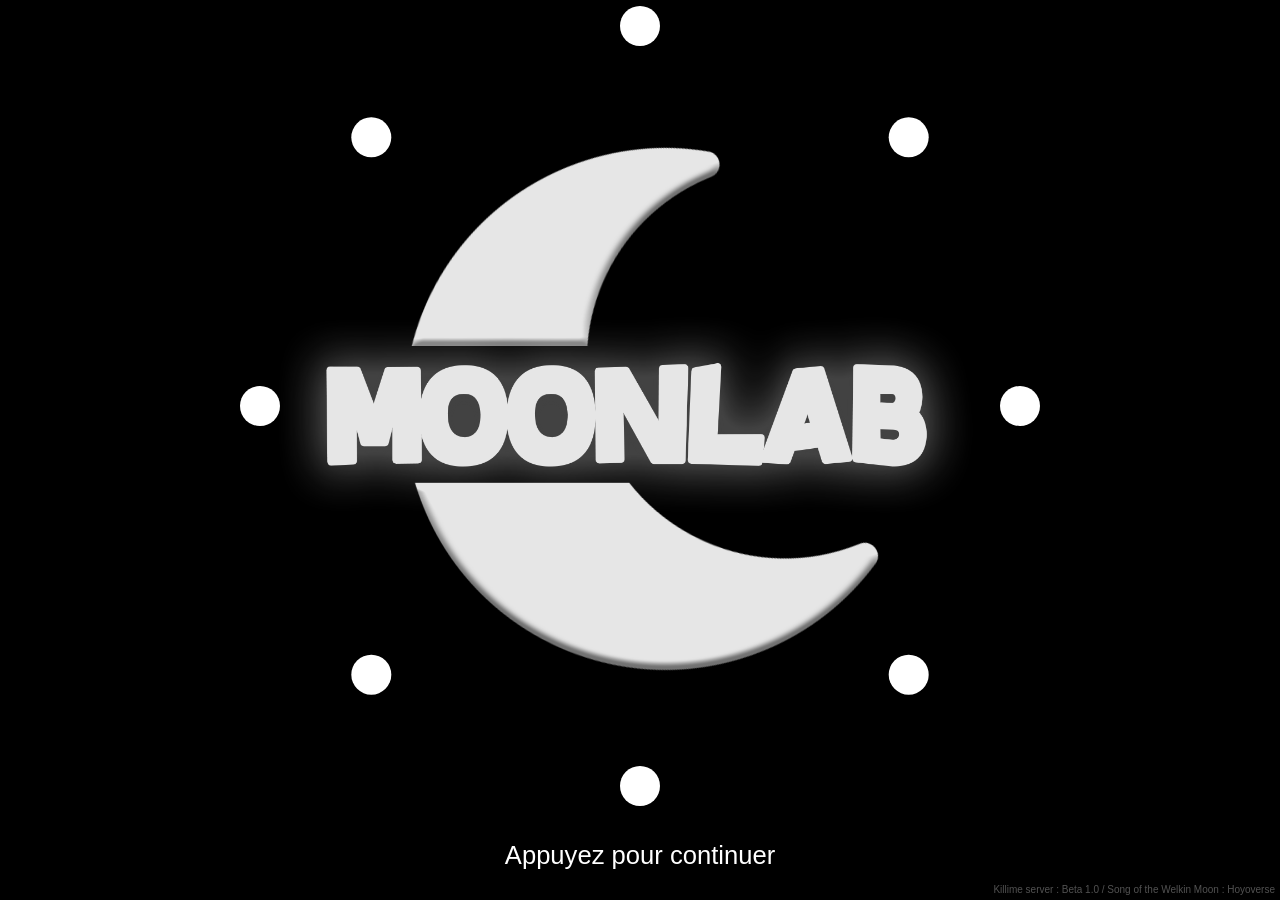
==== commit 3f4b2625: "Add files via upload" ====
--- a/index.html
+++ b/index.html
@@ -3,6 +3,11 @@
 <head>
 <meta charset="UTF-8" />
 <meta name="viewport" content="width=device-width, initial-scale=1" />
+<meta property="og:title" content="La Discturie" />
+<meta property="og:description" content="" />
+<meta property="og:image" content="https://killime-moon.github.io/LaDisctuterie/assets/MOONLAB.png" />
+<meta property="og:url" content="https://killime-moon.github.io/LaDisctuterie/" />
+<meta property="og:type" content="website" />
 <title>La Discuterie</title>
 <link rel="stylesheet" href="style.css" />
 <link rel="icon" type="image/x-icon" href="assets/centermoon.png">
--- a/style.css
+++ b/style.css
@@ -656,10 +656,12 @@
   z-index: 200;
   opacity: 0;
   transition: opacity 2.5s ease;
+  pointer-events: none;
 }
 
 #annonces-container.visible {
   opacity: 1;
+  pointer-events: auto;
 }
 
 #annonces-list {
@@ -1221,16 +1223,169 @@
   to { opacity: 1; transform: scale(1); }
 }
 
-@media (max-width: 1200px) {
+/* === RESPONSIVE MOBILE & TABLETTE (remplacer l'ancienne media query) === */
+@media (max-width: 1025px) {
+
+  #audio-visualizer {
+    display: none;
+  }
+  #audio-visualizer.visible {
+    display: none;
+  }
+  /* Ne pas imposer display:flex au document — casse le background */
+  html, body {
+    overflow: auto !important; /* permet le scroll */
+    /* removed display:flex; flex-direction: column; */
+    height: auto;
+    min-height: 100%;
+  }
+
+  /* Ajuste le main (fond étoilé) sans casser sa position fixed */
+  #main {
+    background-position: center top;
+  }
+
+  /* Loading screen ajusté */
   #moonlab-logo {
     width: 70vw;
     height: auto;
+    max-width: 420px;
   }
   #loading-circle {
     width: 70vw;
     height: 70vw;
+    max-width: 420px;
+    max-height: 420px;
+    margin-bottom: 20px;
   }
   #loading-circle .dot {
-    transform: rotate(calc(45deg * var(--i))) translate(30vw);
-  }
-}
+    /* utiliser vw pour rayon adaptatif */
+    transform: rotate(calc(45deg * var(--i))) translate(calc(35vw));
+  }
+
+  /* Cercle central : occupe la largeur mobile mais reste centré */
+  #main-content {
+    position: relative; /* pour qu'il suive le flux mobile */
+    top: auto;
+    left: auto;
+    transform: none;
+    width: 100%;
+    height: auto;
+    padding: 40px 0 20px 0;
+    margin: 0 auto;
+    display: flex;
+    flex-direction: column;
+    align-items: center;
+    pointer-events: auto;
+    z-index: 50;
+  }
+
+  /* container réduit - items disposeront par JS */
+  #circle-container {
+    display: flex;
+    justify-content: start;
+    flex-wrap: wrap;
+    max-width: 90%;
+   height: 170px;
+    margin-top: 50px;
+    margin-right:140px;
+    justify-content: center;
+  }
+  #circle-container div{
+    margin-left: 80px;
+  max-height: 10%; 
+ }
+
+  .circle-item {
+    width: min(16vw, 84px) !important;
+    height: min(16vw, 84px) !important;
+    transition: transform 0.18s ease;
+  }
+
+  #center-moon {
+    width: min(22vw, 120px) !important;
+    height: auto !important;
+    max-width: 140px;
+    margin-top: 150px;
+  }
+  #center-image {
+    display: none;
+  }
+  /* Barre de recherche : centrée, large et accessible */
+  #search-container {
+    width: 92vw !important;
+    left: 50% !important;
+    transform: translateX(-50%) !important;
+    top: 12px !important;
+    padding: 10px;
+    box-shadow: 0 6px 20px rgba(0,0,0,0.5);
+    z-index: 9999;
+  }
+
+  /* Discord widget : réduit et non intrusif */
+  #discord-widget-container {
+    transform: scale(0.5);
+    z-index: 1001;
+            margin-right: -100px;
+        margin-bottom: -100px;
+  }
+
+  /* Annonces et Classement : enlever le fixed pour qu'ils s'empilent */
+  #annonces-container,
+  #classement-widget {
+    position: relative !important;
+    width: 94% !important;
+    max-height: 46vh !important;
+    margin: 70px auto !important;
+    left: auto !important;
+    right: auto !important;
+    bottom: auto !important;
+    padding: 10px;
+    border-radius: 10px;
+    z-index: 1000;
+    pointer-events: none;
+    overflow: hidden;
+  }
+
+  #annonces-list, #classement-container {
+    max-height: 40vh;
+    overflow-y: auto;
+    -webkit-overflow-scrolling: touch;
+    pointer-events: none;
+  }
+
+  /* Phrase intro plus lisible */
+  #phrase {
+    font-size: 1.15rem !important;
+    max-width: 92vw !important;
+    padding: 10px;
+  }
+
+  /* Tooltips plus petites */
+  .sin-tooltip {
+    font-size: 0.78rem !important;
+    padding: 6px 8px !important;
+    max-width: 180px !important;
+  }
+
+  /* Ancient moon overlay récentré + largeur mobile */
+  #ancientmoon-overlay {
+    width: 92% !important;
+    left: 50% !important;
+    transform: translate(-50%, -50%) !important;
+    top: 50% !important;
+    padding: 12px !important;
+    line-height: 1.45 !important;
+  }
+  #ancientmoon-overlay p{
+    font-size: 0.7rem;
+  }
+
+  /* SIN PAGE : s'assurer qu'elle scrolle correctement */
+  #sin-page {
+    min-height: auto;
+    overflow-y: auto !important;
+  }
+}
+
+
